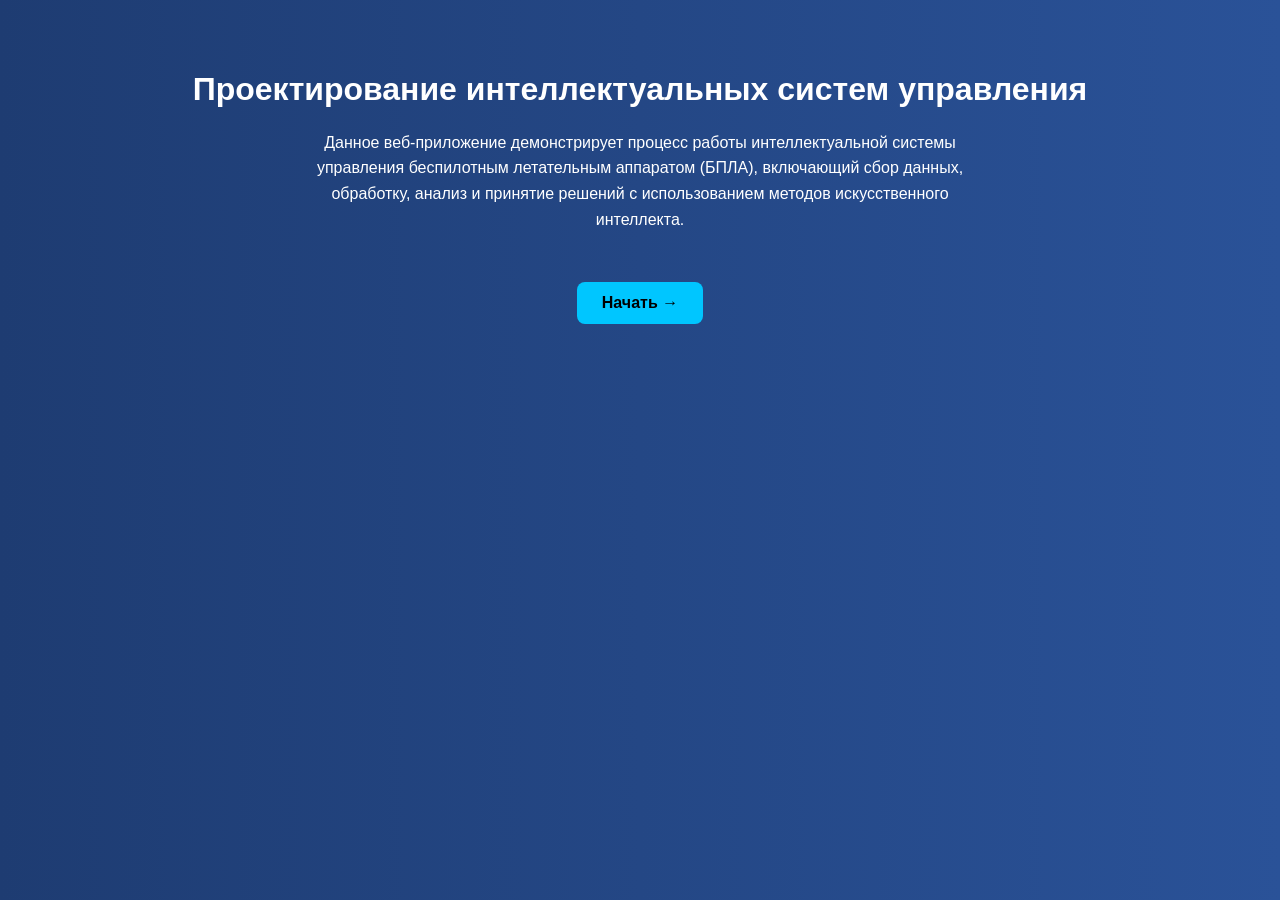
==== index.html @ c78848fa "Add files via upload" ====
<!DOCTYPE html>
<html lang="ru">
<head>
    <meta charset="UTF-8">
    <title>Интеллектуальная система управления</title>
    <link rel="stylesheet" href="style.css">
</head>
<body>
<div class="container">
    <h1>Проектирование интеллектуальных систем управления</h1>
    <p>
        Данное веб-приложение демонстрирует процесс работы интеллектуальной системы управления беспилотным летательным аппаратом (БПЛА), включающий сбор данных, обработку, анализ и принятие решений с использованием методов искусственного интеллекта.
    </p>

    <a href="step1.html" class="button">Начать →</a>
</div>
</body>
</html>
---- style.css ----
body {
    margin: 0;
    font-family: Arial, sans-serif;
    background: linear-gradient(to right, #1e3c72, #2a5298);
    color: white;
    text-align: center;
}

.container {
    padding: 50px;
}

h1 {
    font-size: 32px;
}

p {
    max-width: 700px;
    margin: 20px auto;
    line-height: 1.6;
}

.button {
    display: inline-block;
    margin-top: 30px;
    padding: 12px 25px;
    background: #00c6ff;
    color: black;
    text-decoration: none;
    border-radius: 8px;
    font-weight: bold;
    transition: 0.3s;
}

.button:hover {
    background: #0072ff;
    color: white;
}
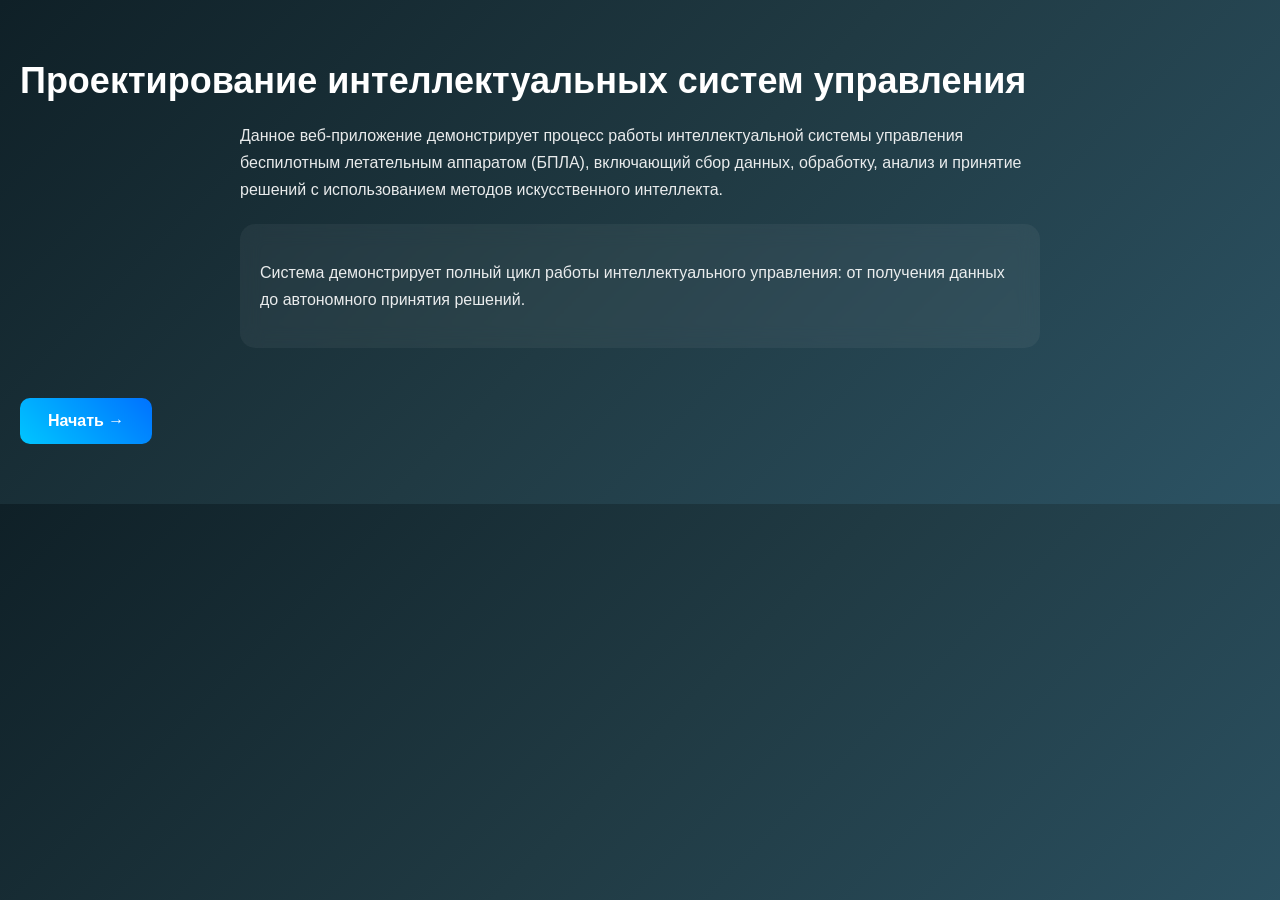
==== commit 94cce747: "Enhance index.html with additional content Added a new section explaining the full cycle of intellig" ====
--- a/index.html
+++ b/index.html
@@ -11,8 +11,12 @@
     <p>
         Данное веб-приложение демонстрирует процесс работы интеллектуальной системы управления беспилотным летательным аппаратом (БПЛА), включающий сбор данных, обработку, анализ и принятие решений с использованием методов искусственного интеллекта.
     </p>
-
+<div class="card">
+<p>
+Система демонстрирует полный цикл работы интеллектуального управления: от получения данных до автономного принятия решений.
+</p>
+</div>
     <a href="step1.html" class="button">Начать →</a>
 </div>
 </body>
-</html>+</html>
--- a/style.css
+++ b/style.css
@@ -1,38 +1,79 @@
+* {
+    margin: 0;
+    padding: 0;
+    box-sizing: border-box;
+}
+
 body {
-    margin: 0;
-    font-family: Arial, sans-serif;
-    background: linear-gradient(to right, #1e3c72, #2a5298);
+    font-family: 'Segoe UI', sans-serif;
+    background: linear-gradient(135deg, #0f2027, #203a43, #2c5364);
     color: white;
-    text-align: center;
+    overflow-x: hidden;
 }
 
 .container {
-    padding: 50px;
+    padding: 60px 20px;
+    animation: fadeIn 1s ease-in;
 }
 
 h1 {
-    font-size: 32px;
+    font-size: 36px;
+    margin-bottom: 20px;
+    animation: slideDown 1s ease;
+}
+
+h2 {
+    margin-top: 30px;
+    color: #00e6ff;
 }
 
 p {
-    max-width: 700px;
-    margin: 20px auto;
-    line-height: 1.6;
+    max-width: 800px;
+    margin: 15px auto;
+    line-height: 1.7;
+    opacity: 0.9;
 }
 
 .button {
     display: inline-block;
     margin-top: 30px;
-    padding: 12px 25px;
-    background: #00c6ff;
-    color: black;
+    padding: 14px 28px;
+    background: linear-gradient(45deg, #00c6ff, #0072ff);
+    color: white;
     text-decoration: none;
-    border-radius: 8px;
+    border-radius: 10px;
     font-weight: bold;
     transition: 0.3s;
 }
 
 .button:hover {
-    background: #0072ff;
-    color: white;
-}+    transform: scale(1.1);
+    box-shadow: 0 0 20px #00c6ff;
+}
+
+/* Анимации */
+@keyframes fadeIn {
+    from {opacity: 0;}
+    to {opacity: 1;}
+}
+
+@keyframes slideDown {
+    from {transform: translateY(-40px); opacity: 0;}
+    to {transform: translateY(0); opacity: 1;}
+}
+
+/* Карточки */
+.card {
+    background: rgba(255,255,255,0.05);
+    padding: 20px;
+    margin: 20px auto;
+    border-radius: 15px;
+    max-width: 800px;
+    backdrop-filter: blur(10px);
+    transition: 0.3s;
+}
+
+.card:hover {
+    transform: translateY(-5px);
+    box-shadow: 0 0 15px rgba(0,255,255,0.3);
+}
